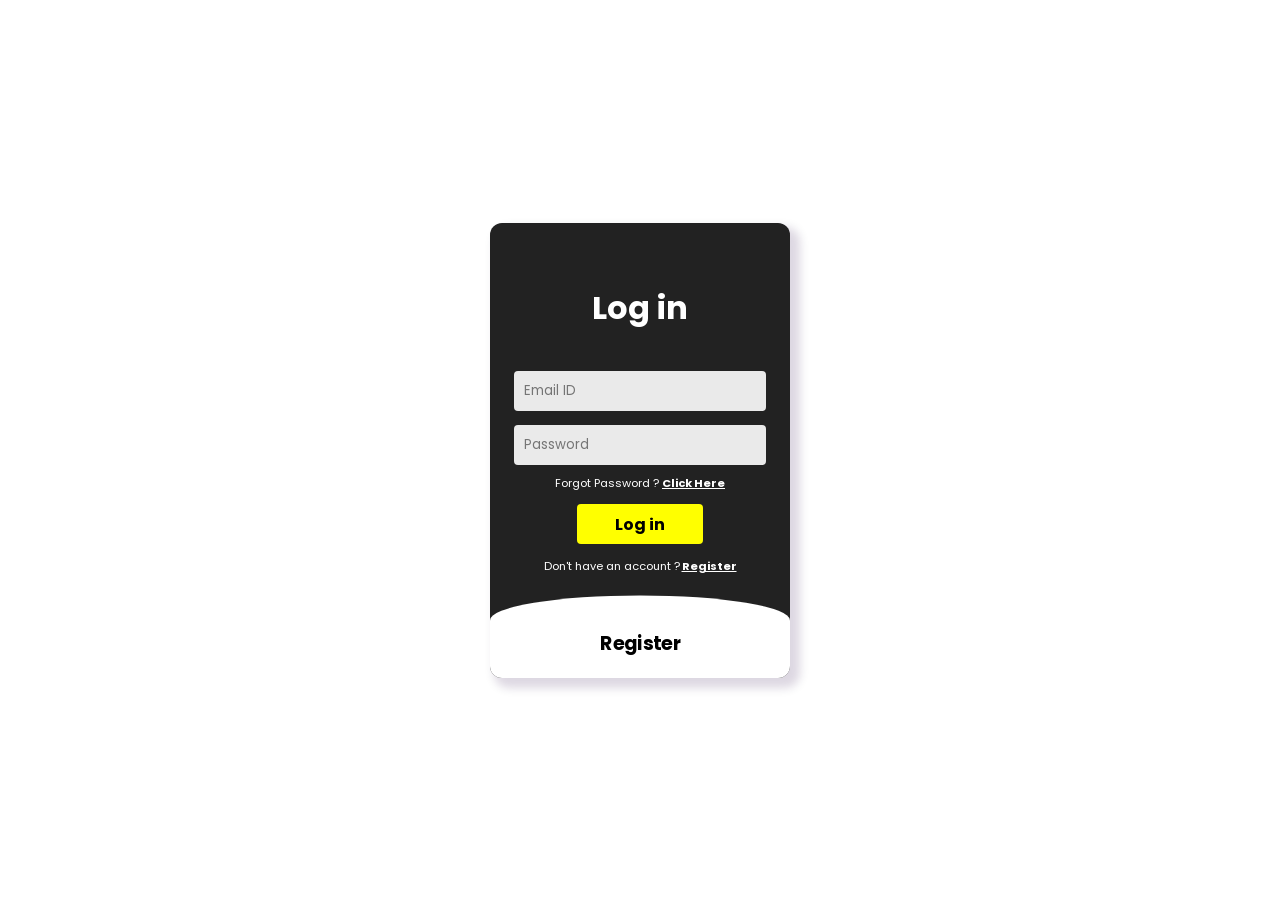
==== Animated Log In Form/Index.html @ 44a53ea0 "Add files via upload" ====
<!DOCTYPE html>
<html lang="en">

<head>
    <meta charset="UTF-8">
    <meta name="viewport" content="width=device-width, initial-scale=1.0">
    <title>Login Page</title>
    <link rel="stylesheet" href="Style.css">
</head>

<body>
    <div class="container">
        <div class="main">
            <input type="checkbox" id="chk" aria-hidden="true">
            <div class="login">
                <form class="form">
                    <label for="chk" aria-hidden="true">Log in</label>
                    <input class="input" type="email" autocomplete="off" name="email" placeholder="Email ID" required=""id="myInput">
                    <input class="input" type="password" name="pswd" placeholder="Password" required="">
                    <p id="fp">Forgot Password ? <a href="">Click Here</a></p>
                    <button id="login">Log in</button>
                    <p id="dhaa">Don't have an account ?<label for="chk" aria-hidden="true" id="rgstr">&nbsp;<u>Register</u></label></p>
                </form>
            </div>
            <div class="register">
                <form class="form">
                    <label for="chk" aria-hidden="true">Register</label>
                    <input class="input" type="text" class="input" name="txt" placeholder="Username" autocomplete="off" required="">
                    <input class="input" type="email" autocomplete="off" name="email" placeholder="Enter Your Email...." required="">
                    <input class="input" type="password" name="pswd" placeholder="Set Password...." required="">
                    <button>Register</button>
                </form>
            </div>
        </div>
    </div>
    <script src="script.js"></script>
</body>
</html>
---- Animated Log In Form/Style.css ----
@import url('https://fonts.googleapis.com/css2?family=Poppins&display=swap');
*{
    margin: 0;
    padding: 0;
    box-sizing: border-box;
    font-family: "poppins", sans-serif;
}
body{
    background: white;
}
.container{
    display: flex;
    align-items: center;
    justify-content: center;
    width: 100vw;
    height: 100vh;
}
.main{
    position: relative;
    display: flex;
    flex-direction: column;
    background-color: #222222;
    max-height: 455px;
    width: 300px;
    overflow: hidden;
    border-radius: 12px;
    box-shadow: 7px 7px 10px 3px #24004628;
}
.form{
    display: flex;
    align-items: center;
    flex-direction: column;
    gap: 14px;
    padding: 24px;
}
#chk{
    display: none;
}
.login{
    position: relative;
    width: 100%;
    height: 100%;
}
.login label{
    margin: 15% 0 10%;
}
label{
    color: white;
    font-size: 2rem;
    justify-content: center;
    display: flex;
    font-weight: bold;
    cursor: pointer;
    transition: 0.5s ease-in-out;
}
.input{
    width: 100%;
    height: 40px;
    background: rgb(234, 234, 234);
    padding: 10px;
    border: none;
    outline: none;
    border-radius: 4px;
}
#fp{
    font-size: 0.7rem;
    color: white;
    margin-top: -0.3rem;
}
#fp a{
    color: white;
    font-weight: bold;
}
#fp a:hover{
    color: #0084ff;
}
#dhaa{
    font-size: 0.7rem;
    color: white;
    margin-top: -26px;
}
#dhaa label:hover{
    color: #0084ff;
}
#login{
    margin-top: -0.08rem;
}
#rgstr{
    font-size: 0.7rem;
    float: right;
    margin-top: auto;
}
.register{
    background: white;
    border-radius: 70% / 10%;
    transform: translateY(5%);
    transition: 0.8s ease-in-out;
    margin-top: -40px;
}
.register label{
    color: black;
    transform: scale(0.6);
    font-weight: bold;
}
#chk:checked ~ .register{
    transform: translateY(-57%);
}
#chk:checked ~ .register label{
    transform: scale(1);
    margin: 10% 0 5%;
}
#chk:checked ~ .login label{
    transform: scale(0.6);
    margin: 5% 0 5%;
}
.form button{
    width: 50%;
    height: 40px;
    margin: 12px auto 10%;
    color: black;
    background: yellow;
    font-size: 1rem;
    font-weight: bold;
    border: none;
    border-radius: 4px;
    cursor: pointer;
    transition: 0.2s ease-in;
}
.form button:hover{
    background-color: #0084ff;
    color: black;
}
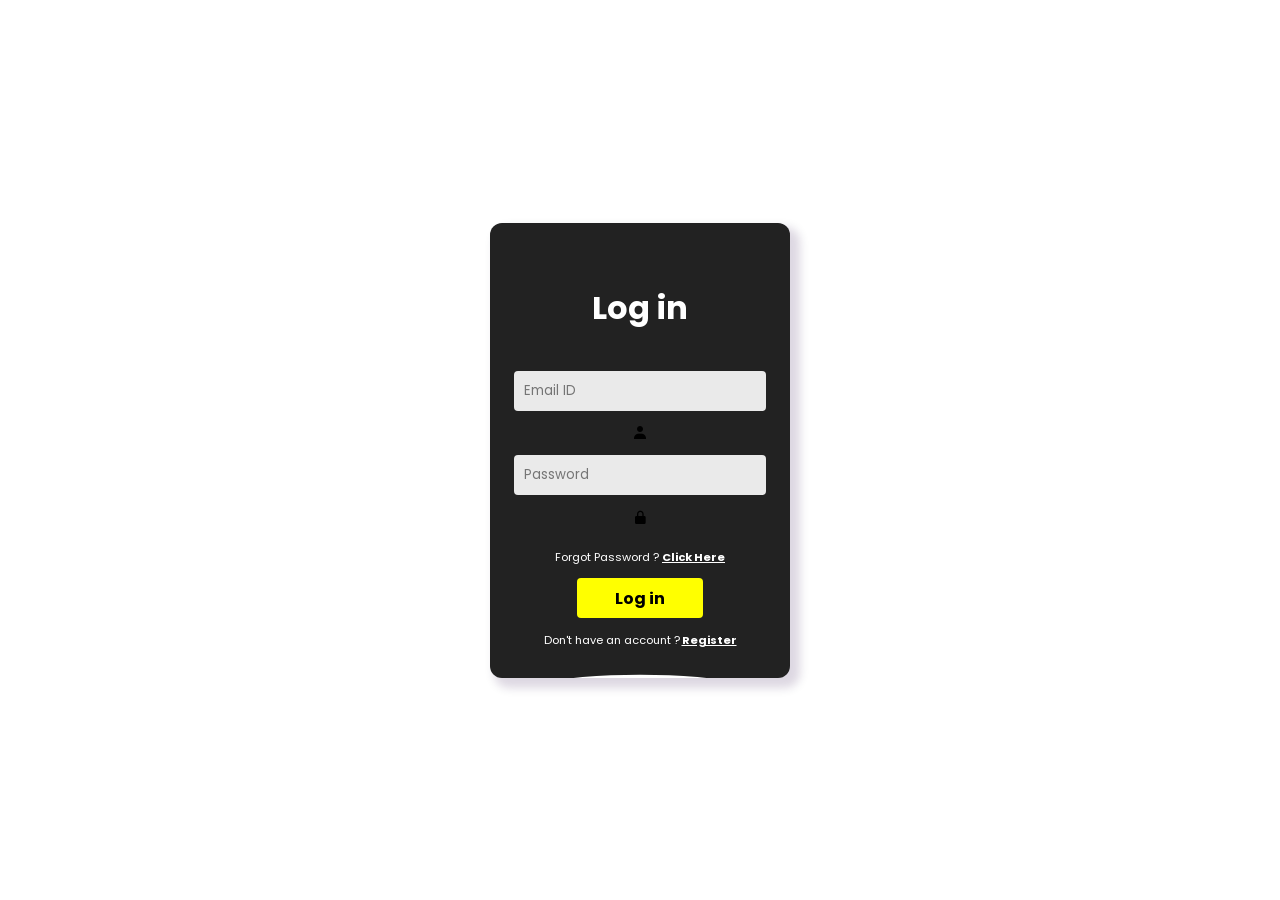
==== commit 6aa03126: "Index.html" ====
--- a/Animated Log In Form/Index.html
+++ b/Animated Log In Form/Index.html
@@ -6,6 +6,7 @@
     <meta name="viewport" content="width=device-width, initial-scale=1.0">
     <title>Login Page</title>
     <link rel="stylesheet" href="Style.css">
+    <link href='https://unpkg.com/boxicons@2.1.4/css/boxicons.min.css' rel='stylesheet'>
 </head>
 
 <body>
@@ -15,8 +16,11 @@
             <div class="login">
                 <form class="form">
                     <label for="chk" aria-hidden="true">Log in</label>
-                    <input class="input" type="email" autocomplete="off" name="email" placeholder="Email ID" required=""id="myInput">
-                    <input class="input" type="password" name="pswd" placeholder="Password" required="">
+                    <input class="input" id="inputField1" type="email" autocomplete="off" name="email" placeholder="Email ID" required="" onkeydown="toggleIcon('inputField1','emailid',event)">
+                    <i class='bx bxs-user' id="emailid"></i>
+                    <input class="input" id="inputField2" type="password" name="pswd" placeholder="Password" required="" onkeydown="toggleIcon('inputField2','pswd',event)">
+                    <i class='bx bxs-lock-alt' id="pswd"></i>
+                    <img src="show-solid-24.png" alt="" id="LoginShowPassword" onclick="LoginShowHide()"/>
                     <p id="fp">Forgot Password ? <a href="">Click Here</a></p>
                     <button id="login">Log in</button>
                     <p id="dhaa">Don't have an account ?<label for="chk" aria-hidden="true" id="rgstr">&nbsp;<u>Register</u></label></p>
@@ -25,9 +29,13 @@
             <div class="register">
                 <form class="form">
                     <label for="chk" aria-hidden="true">Register</label>
-                    <input class="input" type="text" class="input" name="txt" placeholder="Username" autocomplete="off" required="">
-                    <input class="input" type="email" autocomplete="off" name="email" placeholder="Enter Your Email...." required="">
-                    <input class="input" type="password" name="pswd" placeholder="Set Password...." required="">
+                    <input class="input" id="inputField3" type="text" class="input" name="txt" placeholder="Username" autocomplete="off" required="" onkeydown="toggleIcon('inputField3','username',event)">
+                    <i class='bx bxs-user' id="username"></i>
+                    <input class="input" id="inputField4" type="email" autocomplete="off" name="email" placeholder="Enter Your Email...." required="" onkeydown="toggleIcon('inputField4','email',event)">
+                    <i class='bx bxs-envelope' id="email"></i>
+                    <input class="input" id="inputField5" type="password" name="pswd" placeholder="Set Password...." required="" onkeydown="toggleIcon('inputField5','setPassword',event)">
+                    <i class='bx bxs-key' id="setPassword"></i>
+                    <img src="show-solid-24.png" alt="" id="RegisterShowPassword" onclick="RegisterShowHide()"/>
                     <button>Register</button>
                 </form>
             </div>
@@ -35,4 +43,4 @@
     </div>
     <script src="script.js"></script>
 </body>
-</html>+</html>
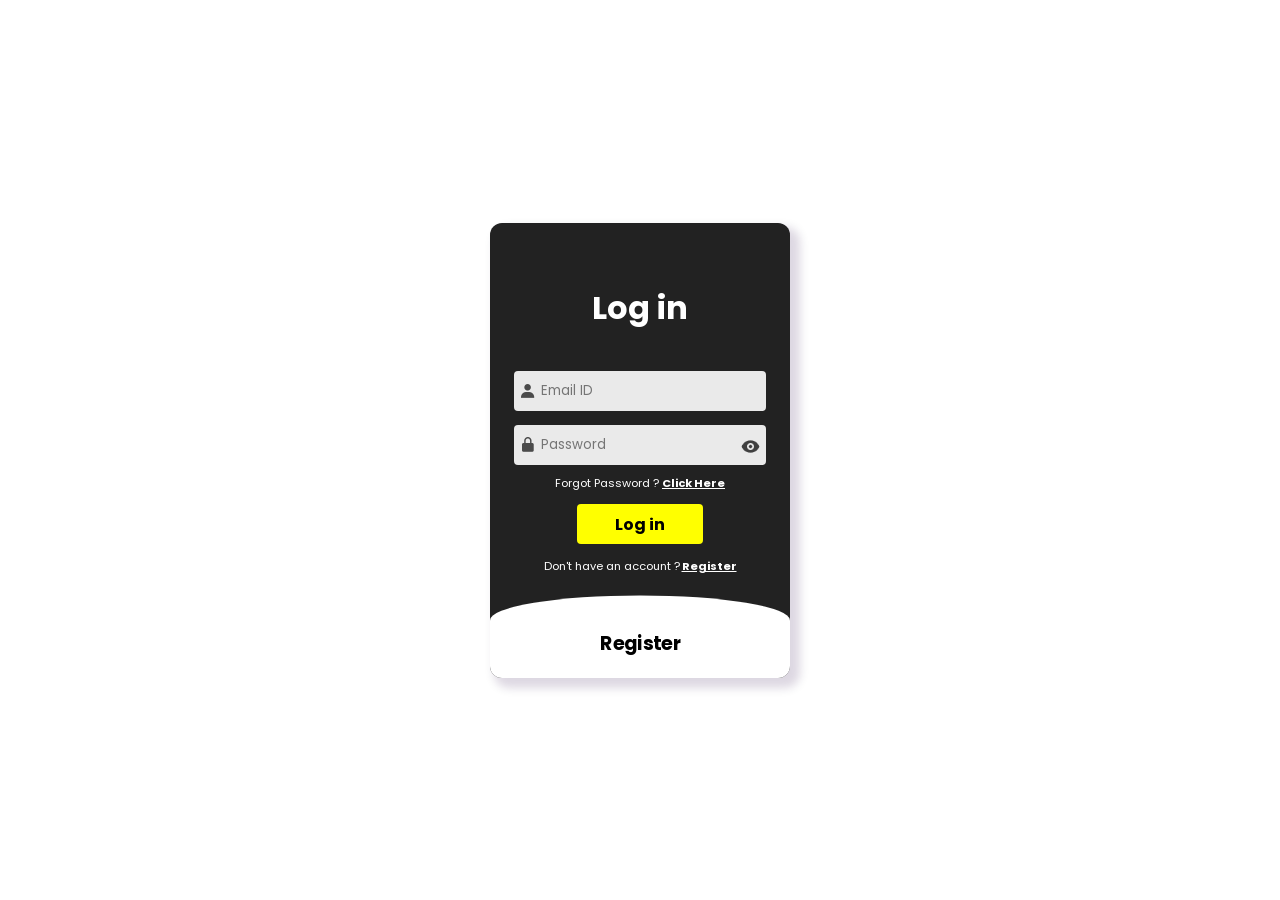
==== commit 42f78fef: "Index.html" ====
--- a/Animated Log In Form/Index.html
+++ b/Animated Log In Form/Index.html
@@ -15,7 +15,7 @@
             <input type="checkbox" id="chk" aria-hidden="true">
             <div class="login">
                 <form class="form">
-                    <label for="chk" aria-hidden="true">Log in</label>
+                    <label for="chk" aria-hidden="true" id="loginlabel">Log in</label>
                     <input class="input" id="inputField1" type="email" autocomplete="off" name="email" placeholder="Email ID" required="" onkeydown="toggleIcon('inputField1','emailid',event)">
                     <i class='bx bxs-user' id="emailid"></i>
                     <input class="input" id="inputField2" type="password" name="pswd" placeholder="Password" required="" onkeydown="toggleIcon('inputField2','pswd',event)">
--- a/Animated Log In Form/Style.css
+++ b/Animated Log In Form/Style.css
@@ -41,6 +41,65 @@
     width: 100%;
     height: 100%;
 }
+#emailid{
+    position: absolute;
+    left: 1.8rem;
+    top: 40.6%;
+    color: rgb(75, 75, 75);
+    font-size: 1.1rem;
+}
+#pswd{
+    position: absolute;
+    left: 1.8rem;
+    top: 54%;
+    color: rgb(75, 75, 75);
+    font-size: 1.1rem;
+}
+.login img{
+    position: absolute;
+    right: 1.8rem;
+    top: 54%;
+    filter: invert(75%);
+    width: 21px;
+    cursor: pointer;
+}
+.register img{
+    position: absolute;
+    right: 1.8rem;
+    top: 62.7%;
+    filter: invert(75%);
+    width: 21px;
+    cursor: pointer;
+}
+#LoginShowPassword.hide{
+    background: url('hide-solid-24.png');
+    background-size: cover;
+}
+#RegisterShowPassword.hide{
+    background: url('hide-solid-24.png');
+    background-size: cover;
+}
+#username{
+    position: absolute;
+    left: 1.8rem;
+    top: 35%;
+    color: rgb(75, 75, 75);
+    font-size: 1.1rem;
+}
+#email{
+    position: absolute;
+    left: 1.8rem;
+    top: 49%;
+    color: rgb(75, 75, 75);
+    font-size: 1.1rem;
+}
+#setPassword{
+    position: absolute;
+    left: 1.8rem;
+    top: 62.7%;
+    color: rgb(75, 75, 75);
+    font-size: 1.1rem;
+}
 .login label{
     margin: 15% 0 10%;
 }
@@ -61,6 +120,9 @@
     border: none;
     outline: none;
     border-radius: 4px;
+}
+.input::placeholder{
+    padding-left: 17px;
 }
 #fp{
     font-size: 0.7rem;
@@ -128,6 +190,5 @@
 }
 .form button:hover{
     background-color: #0084ff;
-    color: black;
+    color: white;
 }
-
